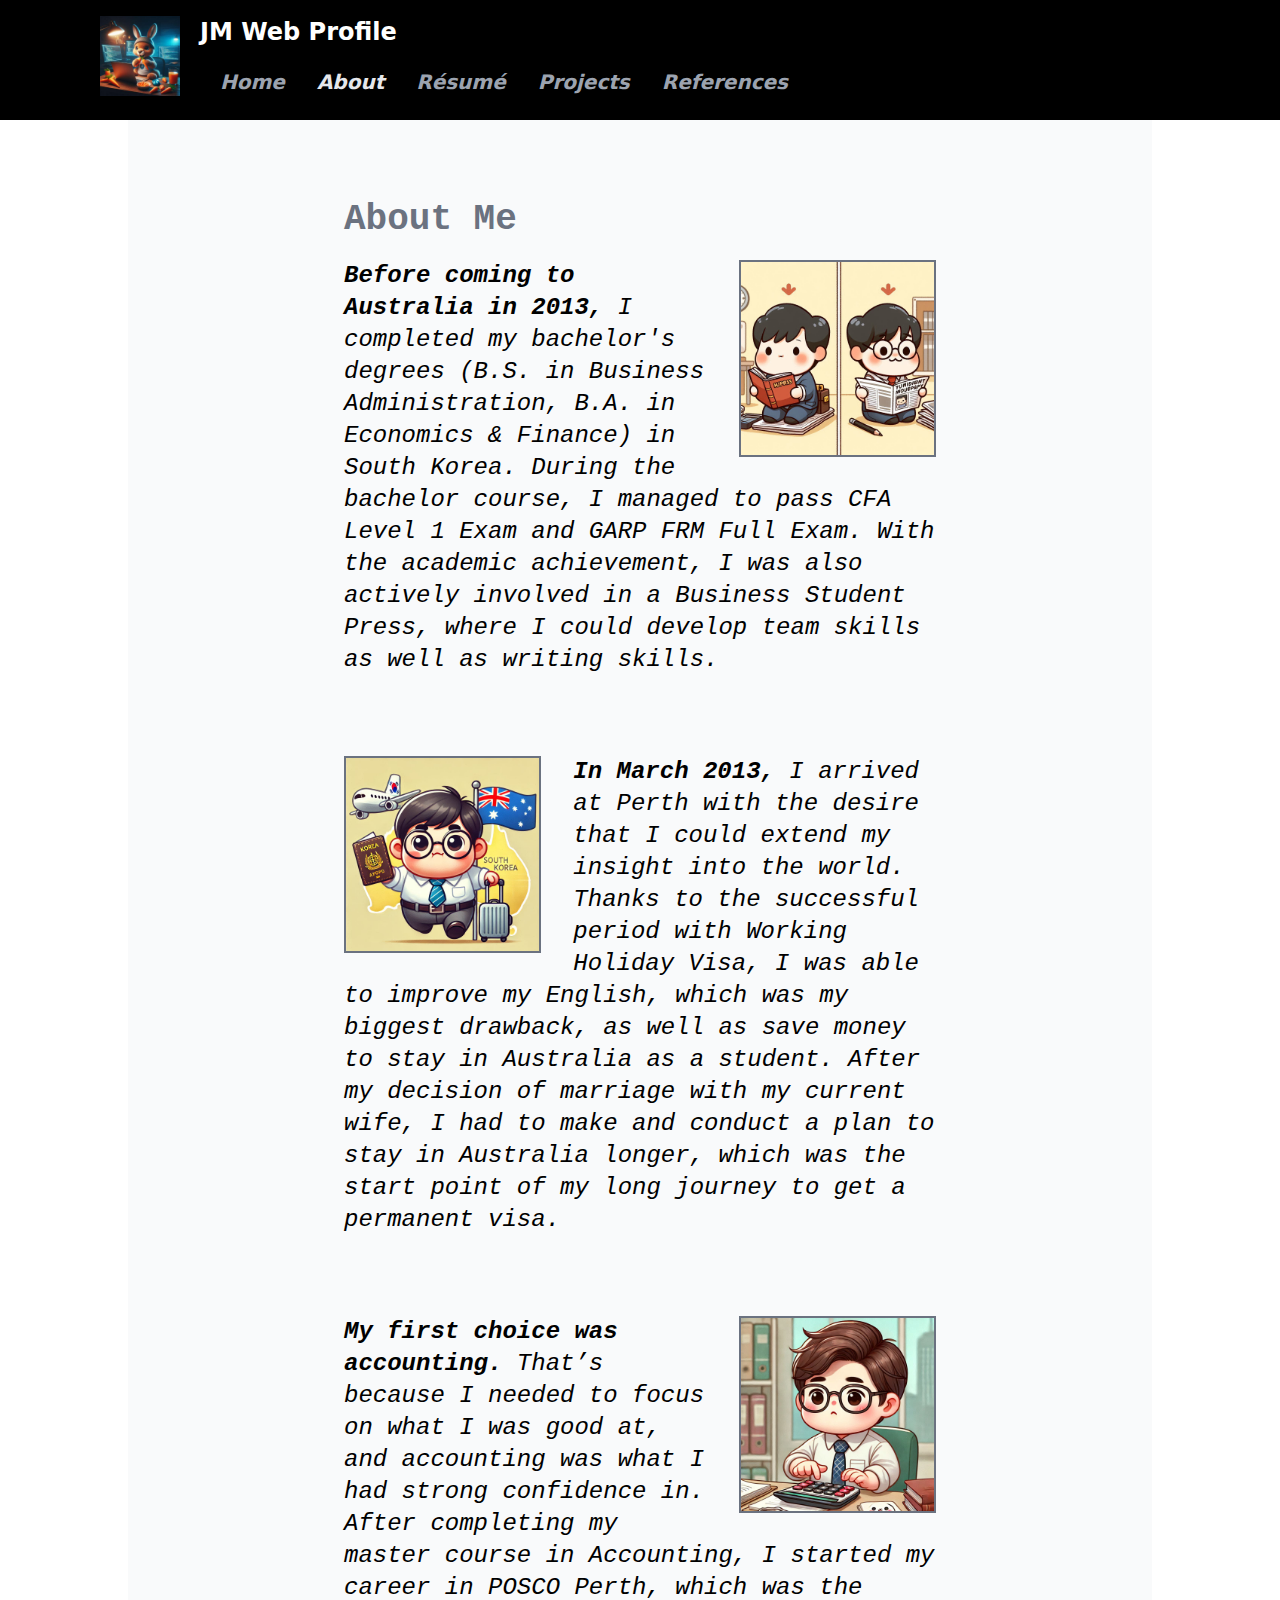
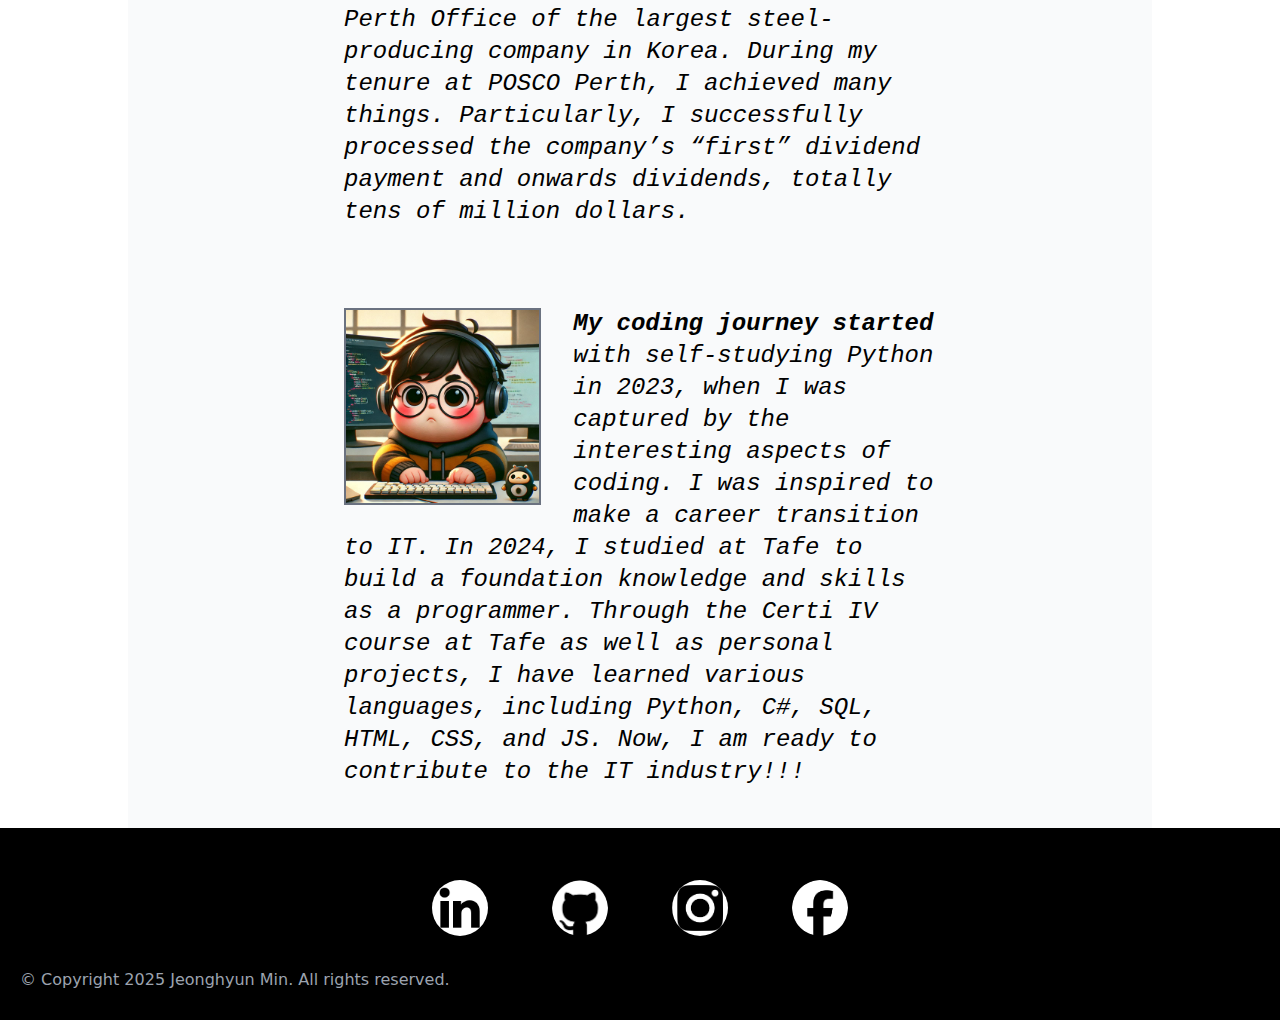
==== about/about.html @ 70fa33bb "feat: update draft version" ====
<!DOCTYPE html>
<html lang="en">
<head>
  <meta charset="UTF-8">
  <meta http-equiv="X-UA-Compatible" content="ie=edge">
  <meta name="viewport" content="width=device-width, initial-scale=1.0">
  <title>JM Profile | about</title>
  <link rel="stylesheet" href="../assets/css/modern-normalize.css">
  <link rel="stylesheet" href="../assets/css/site.css">
  <link rel="stylesheet" href="./assets/css/mobile.css">
</head>
<body>
  <header id="header" class="bg-black text-white stciky top-0 p-4 pb-6 pl-20 flex flex-row z-10">
    <img class="w-20 h-20 ml-5"  src="../assets/images/logo.jpeg" alt="Logo">
    <section id="header-section" class="flex flex-col">
      <h1 class="text-2xl font-bold ml-5">JM Web Profile</h1>
      <nav id="nav" class="pt-5 ml-10 italic font-semibold text-xl">
        <input id="side-menu" class="side-menu" type="checkbox" >
        <label id="hamb" class="hamb" for="side-menu"><span id="hamb-line" class="hamb-line"></span></label>
        <ul id="menu" class="flex flex-row gap-8 w-full menu bg-black">
          <li>
            <a class="text-gray-400 hover:text-white ease-in-out pb-2" href="../index.html">
              Home
            </a>
          </li>
          <li>
            <a class="text-gray-200 hover:text-white ease-in-out pb-2" href="../about/about.html">
              About
            </a>
          </li>
          <li>
            <a class="text-gray-400 hover:text-white ease-in-out pb-2" href="../resume/resume.html">
              Résumé
            </a>
          </li>
          <li>
            <a class="text-gray-400 hover:text-white ease-in-out pb-2" href="../projects/projects.html">
              Projects
            </a>
          </li>
          <li>
            <a class="text-gray-400 hover:text-white ease-in-out pb-2" href="../references/references.html">
              References
            </a>
          </li>
        </ul>
      </nav> 
    </section>
  </header>
  <main id="main" class="flex flex-col w-4/5 mx-auto p-10 bg-gray-50">
    <article class="mt-10 ml-44 mr-44 max-lg:ml-28 max-lg:mr-28 max-lg:mt-8 max-md:ml-16 max-md:mr-16 max-md:mt-5 max-sm:ml-4 max-sm:mr-4 max-sm:mt-2">
      <header>
        <h2 class="text-4xl font-bold font-mono text-gray-500 mb-5 max-lg:text-3xl max-md:text-2xl max-sm:text-xl">About Me</h2>
      </header>
      <section>
        <h3 class="hidden">
          Uni Life
        </h3>
        <img src="assets/images/uni_life.jpeg" alt="uni life" class="border-gray-500 border-2 w-1/3 max-w-52 max-h-52 ml-8 float-right max-lg:ml-6 max-md:ml-4 max-sm:ml-2">
        <p class="text-2xl italic font-mono max-lg:text-xl max-sm:text-base">
          <strong>Before coming to Australia in 2013,</strong> I completed my bachelor's degrees (B.S. in Business Administration, B.A. in Economics & Finance) in South Korea. 
          During the bachelor course, I managed to pass CFA Level 1 Exam and GARP FRM Full Exam. 
          With the academic achievement, I was also actively involved in a Business Student Press, where I could develop team skills as well as writing skills.
        </p>   
      </section>
      <section class="mt-20 max-lg:mt-16 max-md:mt-10 max-sm:mt-6">
        <h3 class="hidden">
          To Australia
        </h3>
        <img src="assets/images/to_Australia.jpeg" alt="to Australia" class="border-gray-500 border-2 w-1/3 max-w-52 max-h-52 mr-8 float-left max-lg:mr-6 max-md:mr-4 max-sm:mr-2">
        <p class="text-2xl italic font-mono max-lg:text-xl max-sm:text-base">
          <strong>In March 2013,</strong> I arrived at Perth with the desire that I could extend my insight into the world. Thanks to the successful period with Working Holiday Visa, I was able to improve my English, which was my biggest drawback, as well as save money to stay in Australia as a student. After my decision of marriage with my current wife, I had to make and conduct a plan to stay in Australia longer, which was the start point of my long journey to get a permanent visa.
        </p>   
      </section>
      <section class="mt-20 max-lg:mt-16 max-md:mt-10 max-sm:mt-6">
        <h3 class="hidden">
          Accountant Life
        </h3>
        <img src="assets/images/accountant.jpeg" alt="Accountant life" class="border-gray-500 border-2 w-1/3 max-w-52 max-h-52 ml-8 float-right max-lg:ml-6 max-md:ml-4 max-sm:ml-2">
        <p class="text-2xl italic font-mono max-lg:text-xl max-sm:text-base">
          <strong>My first choice was accounting.</strong> That’s because I needed to focus on what I was good at, and accounting was what I had strong confidence in. 
          After completing my master course in Accounting, I started my career in POSCO Perth, which was the Perth Office of the largest steel-producing company in Korea. 
          During my tenure at POSCO Perth, I achieved many things. 
          Particularly, I successfully processed the company’s “first” dividend payment and onwards dividends, totally tens of million dollars. 
        </p>
      </section>
      <section class="mt-20 max-lg:mt-16 max-md:mt-10 max-sm:mt-6">
        <h3 class="hidden">
          Coding Life
        </h3>
        <img src="assets/images/programmer.jpeg" alt="coding life" class="border-gray-500 border-2 w-1/3 max-w-52 max-h-52 mr-8 float-left max-lg:mr-6 max-md:mr-4 max-sm:mr-2">
        <p class="text-2xl italic font-mono max-lg:text-xl max-sm:text-base">
          <strong>My coding journey started</strong> with self-studying Python in 2023, when I was captured by the interesting aspects of coding. I was inspired to make a career transition to IT. In 2024, I studied at Tafe to build a foundation knowledge and skills as a programmer. Through the Certi IV course at Tafe as well as personal projects, I have learned various languages, including Python, C#, SQL, HTML, CSS, and JS. Now, I am ready to contribute to the IT industry!!!
        </p>   
      </section>
    </article>
  </main>
  <footer id="footer" class="flex flex-col mt-auto gap-15 p-5 bg-black text-gray-400 h-48">
    <section class="content-center flex flex-row justify-self-center self-center">
      <h2 class="hidden">Site Links</h2>
      <a href="https://www.linkedin.com/in/dave-jeonghyun-min-a550a3222/" target="_blank">
        <img id="Linkedin" alt="Jeonghyun Dave Min LinkedIn Profile" class="grayscale w-14 h-14 m-8 rounded-full hover:grayscale-0 hover:animate-pulse" src="../assets/images/linkedin.png">
      </a>
      <a href="https://github.com/kangaroo-eating-carrots/" target="_blank">
        <img id="GitHub" alt="Jeonghyun Dave Min GitHub Profile" class="grayscale w-14 h-14 m-8 rounded-full hover:grayscale-0 hover:animate-pulse" src="../assets/images/github.png">
      </a>
      <a href="https://www.instagram.com/minjeonghyun/" target="_blank">
        <img id="instagram" alt="Jeonghyun Dave Min instagram" class="grayscale w-14 h-14 m-8 rounded-full hover:grayscale-0 hover:animate-pulse" src="../assets/images/instagram.png">
      </a>
      <a href="https://www.facebook.com/jeonghyun.min.5/" target="_blank">
        <img id="facebook" alt="Jeonghyun Dave Min facebook" class="grayscale w-14 h-14 m-8 rounded-full hover:grayscale-0 hover:animate-pulse" src="../assets/images/facebook.png">
      </a>
    </section>
    <section class="content-end">
      <h2 class="hidden">Copyright Statement</h2>
      <p>© Copyright 2025 Jeonghyun Min. All rights reserved.</p>
    </section>
  </footer>
</body>
</html>
---- assets/css/site.css ----
*, ::before, ::after {
  --tw-border-spacing-x: 0;
  --tw-border-spacing-y: 0;
  --tw-translate-x: 0;
  --tw-translate-y: 0;
  --tw-rotate: 0;
  --tw-skew-x: 0;
  --tw-skew-y: 0;
  --tw-scale-x: 1;
  --tw-scale-y: 1;
  --tw-pan-x:  ;
  --tw-pan-y:  ;
  --tw-pinch-zoom:  ;
  --tw-scroll-snap-strictness: proximity;
  --tw-gradient-from-position:  ;
  --tw-gradient-via-position:  ;
  --tw-gradient-to-position:  ;
  --tw-ordinal:  ;
  --tw-slashed-zero:  ;
  --tw-numeric-figure:  ;
  --tw-numeric-spacing:  ;
  --tw-numeric-fraction:  ;
  --tw-ring-inset:  ;
  --tw-ring-offset-width: 0px;
  --tw-ring-offset-color: #fff;
  --tw-ring-color: rgb(59 130 246 / 0.5);
  --tw-ring-offset-shadow: 0 0 #0000;
  --tw-ring-shadow: 0 0 #0000;
  --tw-shadow: 0 0 #0000;
  --tw-shadow-colored: 0 0 #0000;
  --tw-blur:  ;
  --tw-brightness:  ;
  --tw-contrast:  ;
  --tw-grayscale:  ;
  --tw-hue-rotate:  ;
  --tw-invert:  ;
  --tw-saturate:  ;
  --tw-sepia:  ;
  --tw-drop-shadow:  ;
  --tw-backdrop-blur:  ;
  --tw-backdrop-brightness:  ;
  --tw-backdrop-contrast:  ;
  --tw-backdrop-grayscale:  ;
  --tw-backdrop-hue-rotate:  ;
  --tw-backdrop-invert:  ;
  --tw-backdrop-opacity:  ;
  --tw-backdrop-saturate:  ;
  --tw-backdrop-sepia:  ;
  --tw-contain-size:  ;
  --tw-contain-layout:  ;
  --tw-contain-paint:  ;
  --tw-contain-style:  ;
}

::backdrop {
  --tw-border-spacing-x: 0;
  --tw-border-spacing-y: 0;
  --tw-translate-x: 0;
  --tw-translate-y: 0;
  --tw-rotate: 0;
  --tw-skew-x: 0;
  --tw-skew-y: 0;
  --tw-scale-x: 1;
  --tw-scale-y: 1;
  --tw-pan-x:  ;
  --tw-pan-y:  ;
  --tw-pinch-zoom:  ;
  --tw-scroll-snap-strictness: proximity;
  --tw-gradient-from-position:  ;
  --tw-gradient-via-position:  ;
  --tw-gradient-to-position:  ;
  --tw-ordinal:  ;
  --tw-slashed-zero:  ;
  --tw-numeric-figure:  ;
  --tw-numeric-spacing:  ;
  --tw-numeric-fraction:  ;
  --tw-ring-inset:  ;
  --tw-ring-offset-width: 0px;
  --tw-ring-offset-color: #fff;
  --tw-ring-color: rgb(59 130 246 / 0.5);
  --tw-ring-offset-shadow: 0 0 #0000;
  --tw-ring-shadow: 0 0 #0000;
  --tw-shadow: 0 0 #0000;
  --tw-shadow-colored: 0 0 #0000;
  --tw-blur:  ;
  --tw-brightness:  ;
  --tw-contrast:  ;
  --tw-grayscale:  ;
  --tw-hue-rotate:  ;
  --tw-invert:  ;
  --tw-saturate:  ;
  --tw-sepia:  ;
  --tw-drop-shadow:  ;
  --tw-backdrop-blur:  ;
  --tw-backdrop-brightness:  ;
  --tw-backdrop-contrast:  ;
  --tw-backdrop-grayscale:  ;
  --tw-backdrop-hue-rotate:  ;
  --tw-backdrop-invert:  ;
  --tw-backdrop-opacity:  ;
  --tw-backdrop-saturate:  ;
  --tw-backdrop-sepia:  ;
  --tw-contain-size:  ;
  --tw-contain-layout:  ;
  --tw-contain-paint:  ;
  --tw-contain-style:  ;
}

/*
! tailwindcss v3.4.15 | MIT License | https://tailwindcss.com
*/

/*
1. Prevent padding and border from affecting element width. (https://github.com/mozdevs/cssremedy/issues/4)
2. Allow adding a border to an element by just adding a border-width. (https://github.com/tailwindcss/tailwindcss/pull/116)
*/

*,
::before,
::after {
  box-sizing: border-box;
  /* 1 */
  border-width: 0;
  /* 2 */
  border-style: solid;
  /* 2 */
  border-color: #e5e7eb;
  /* 2 */
}

::before,
::after {
  --tw-content: '';
}

/*
1. Use a consistent sensible line-height in all browsers.
2. Prevent adjustments of font size after orientation changes in iOS.
3. Use a more readable tab size.
4. Use the user's configured `sans` font-family by default.
5. Use the user's configured `sans` font-feature-settings by default.
6. Use the user's configured `sans` font-variation-settings by default.
7. Disable tap highlights on iOS
*/

html,
:host {
  line-height: 1.5;
  /* 1 */
  -webkit-text-size-adjust: 100%;
  /* 2 */
  -moz-tab-size: 4;
  /* 3 */
  -o-tab-size: 4;
     tab-size: 4;
  /* 3 */
  font-family: ui-sans-serif, system-ui, sans-serif, "Apple Color Emoji", "Segoe UI Emoji", "Segoe UI Symbol", "Noto Color Emoji";
  /* 4 */
  font-feature-settings: normal;
  /* 5 */
  font-variation-settings: normal;
  /* 6 */
  -webkit-tap-highlight-color: transparent;
  /* 7 */
}

/*
1. Remove the margin in all browsers.
2. Inherit line-height from `html` so users can set them as a class directly on the `html` element.
*/

body {
  margin: 0;
  /* 1 */
  line-height: inherit;
  /* 2 */
}

/*
1. Add the correct height in Firefox.
2. Correct the inheritance of border color in Firefox. (https://bugzilla.mozilla.org/show_bug.cgi?id=190655)
3. Ensure horizontal rules are visible by default.
*/

hr {
  height: 0;
  /* 1 */
  color: inherit;
  /* 2 */
  border-top-width: 1px;
  /* 3 */
}

/*
Add the correct text decoration in Chrome, Edge, and Safari.
*/

abbr:where([title]) {
  -webkit-text-decoration: underline dotted;
          text-decoration: underline dotted;
}

/*
Remove the default font size and weight for headings.
*/

h1,
h2,
h3,
h4,
h5,
h6 {
  font-size: inherit;
  font-weight: inherit;
}

/*
Reset links to optimize for opt-in styling instead of opt-out.
*/

a {
  color: inherit;
  text-decoration: inherit;
}

/*
Add the correct font weight in Edge and Safari.
*/

b,
strong {
  font-weight: bolder;
}

/*
1. Use the user's configured `mono` font-family by default.
2. Use the user's configured `mono` font-feature-settings by default.
3. Use the user's configured `mono` font-variation-settings by default.
4. Correct the odd `em` font sizing in all browsers.
*/

code,
kbd,
samp,
pre {
  font-family: ui-monospace, SFMono-Regular, Menlo, Monaco, Consolas, "Liberation Mono", "Courier New", monospace;
  /* 1 */
  font-feature-settings: normal;
  /* 2 */
  font-variation-settings: normal;
  /* 3 */
  font-size: 1em;
  /* 4 */
}

/*
Add the correct font size in all browsers.
*/

small {
  font-size: 80%;
}

/*
Prevent `sub` and `sup` elements from affecting the line height in all browsers.
*/

sub,
sup {
  font-size: 75%;
  line-height: 0;
  position: relative;
  vertical-align: baseline;
}

sub {
  bottom: -0.25em;
}

sup {
  top: -0.5em;
}

/*
1. Remove text indentation from table contents in Chrome and Safari. (https://bugs.chromium.org/p/chromium/issues/detail?id=999088, https://bugs.webkit.org/show_bug.cgi?id=201297)
2. Correct table border color inheritance in all Chrome and Safari. (https://bugs.chromium.org/p/chromium/issues/detail?id=935729, https://bugs.webkit.org/show_bug.cgi?id=195016)
3. Remove gaps between table borders by default.
*/

table {
  text-indent: 0;
  /* 1 */
  border-color: inherit;
  /* 2 */
  border-collapse: collapse;
  /* 3 */
}

/*
1. Change the font styles in all browsers.
2. Remove the margin in Firefox and Safari.
3. Remove default padding in all browsers.
*/

button,
input,
optgroup,
select,
textarea {
  font-family: inherit;
  /* 1 */
  font-feature-settings: inherit;
  /* 1 */
  font-variation-settings: inherit;
  /* 1 */
  font-size: 100%;
  /* 1 */
  font-weight: inherit;
  /* 1 */
  line-height: inherit;
  /* 1 */
  letter-spacing: inherit;
  /* 1 */
  color: inherit;
  /* 1 */
  margin: 0;
  /* 2 */
  padding: 0;
  /* 3 */
}

/*
Remove the inheritance of text transform in Edge and Firefox.
*/

button,
select {
  text-transform: none;
}

/*
1. Correct the inability to style clickable types in iOS and Safari.
2. Remove default button styles.
*/

button,
input:where([type='button']),
input:where([type='reset']),
input:where([type='submit']) {
  -webkit-appearance: button;
  /* 1 */
  background-color: transparent;
  /* 2 */
  background-image: none;
  /* 2 */
}

/*
Use the modern Firefox focus style for all focusable elements.
*/

:-moz-focusring {
  outline: auto;
}

/*
Remove the additional `:invalid` styles in Firefox. (https://github.com/mozilla/gecko-dev/blob/2f9eacd9d3d995c937b4251a5557d95d494c9be1/layout/style/res/forms.css#L728-L737)
*/

:-moz-ui-invalid {
  box-shadow: none;
}

/*
Add the correct vertical alignment in Chrome and Firefox.
*/

progress {
  vertical-align: baseline;
}

/*
Correct the cursor style of increment and decrement buttons in Safari.
*/

::-webkit-inner-spin-button,
::-webkit-outer-spin-button {
  height: auto;
}

/*
1. Correct the odd appearance in Chrome and Safari.
2. Correct the outline style in Safari.
*/

[type='search'] {
  -webkit-appearance: textfield;
  /* 1 */
  outline-offset: -2px;
  /* 2 */
}

/*
Remove the inner padding in Chrome and Safari on macOS.
*/

::-webkit-search-decoration {
  -webkit-appearance: none;
}

/*
1. Correct the inability to style clickable types in iOS and Safari.
2. Change font properties to `inherit` in Safari.
*/

::-webkit-file-upload-button {
  -webkit-appearance: button;
  /* 1 */
  font: inherit;
  /* 2 */
}

/*
Add the correct display in Chrome and Safari.
*/

summary {
  display: list-item;
}

/*
Removes the default spacing and border for appropriate elements.
*/

blockquote,
dl,
dd,
h1,
h2,
h3,
h4,
h5,
h6,
hr,
figure,
p,
pre {
  margin: 0;
}

fieldset {
  margin: 0;
  padding: 0;
}

legend {
  padding: 0;
}

ol,
ul,
menu {
  list-style: none;
  margin: 0;
  padding: 0;
}

/*
Reset default styling for dialogs.
*/

dialog {
  padding: 0;
}

/*
Prevent resizing textareas horizontally by default.
*/

textarea {
  resize: vertical;
}

/*
1. Reset the default placeholder opacity in Firefox. (https://github.com/tailwindlabs/tailwindcss/issues/3300)
2. Set the default placeholder color to the user's configured gray 400 color.
*/

input::-moz-placeholder, textarea::-moz-placeholder {
  opacity: 1;
  /* 1 */
  color: #9ca3af;
  /* 2 */
}

input::placeholder,
textarea::placeholder {
  opacity: 1;
  /* 1 */
  color: #9ca3af;
  /* 2 */
}

/*
Set the default cursor for buttons.
*/

button,
[role="button"] {
  cursor: pointer;
}

/*
Make sure disabled buttons don't get the pointer cursor.
*/

:disabled {
  cursor: default;
}

/*
1. Make replaced elements `display: block` by default. (https://github.com/mozdevs/cssremedy/issues/14)
2. Add `vertical-align: middle` to align replaced elements more sensibly by default. (https://github.com/jensimmons/cssremedy/issues/14#issuecomment-634934210)
   This can trigger a poorly considered lint error in some tools but is included by design.
*/

img,
svg,
video,
canvas,
audio,
iframe,
embed,
object {
  display: block;
  /* 1 */
  vertical-align: middle;
  /* 2 */
}

/*
Constrain images and videos to the parent width and preserve their intrinsic aspect ratio. (https://github.com/mozdevs/cssremedy/issues/14)
*/

img,
video {
  max-width: 100%;
  height: auto;
}

/* Make elements with the HTML hidden attribute stay hidden by default */

[hidden]:where(:not([hidden="until-found"])) {
  display: none;
}

.top-0 {
  top: 0px;
}

.z-10 {
  z-index: 10;
}

.float-end {
  float: inline-end;
}

.float-right {
  float: right;
}

.float-left {
  float: left;
}

.-m-4 {
  margin: -1rem;
}

.m-5 {
  margin: 1.25rem;
}

.m-8 {
  margin: 2rem;
}

.mx-auto {
  margin-left: auto;
  margin-right: auto;
}

.mb-0 {
  margin-bottom: 0px;
}

.mb-1 {
  margin-bottom: 0.25rem;
}

.mb-10 {
  margin-bottom: 2.5rem;
}

.mb-3 {
  margin-bottom: 0.75rem;
}

.mb-5 {
  margin-bottom: 1.25rem;
}

.ml-10 {
  margin-left: 2.5rem;
}

.ml-4 {
  margin-left: 1rem;
}

.ml-5 {
  margin-left: 1.25rem;
}

.mr-40 {
  margin-right: 10rem;
}

.mt-1 {
  margin-top: 0.25rem;
}

.mt-10 {
  margin-top: 2.5rem;
}

.mt-12 {
  margin-top: 3rem;
}

.mt-14 {
  margin-top: 3.5rem;
}

.mt-2 {
  margin-top: 0.5rem;
}

.mt-3 {
  margin-top: 0.75rem;
}

.mt-5 {
  margin-top: 1.25rem;
}

.mt-6 {
  margin-top: 1.5rem;
}

.mt-7 {
  margin-top: 1.75rem;
}

.mt-auto {
  margin-top: auto;
}

.ml-20 {
  margin-left: 5rem;
}

.mr-20 {
  margin-right: 5rem;
}

.ml-36 {
  margin-left: 9rem;
}

.mr-36 {
  margin-right: 9rem;
}

.ml-44 {
  margin-left: 11rem;
}

.mr-44 {
  margin-right: 11rem;
}

.ml-8 {
  margin-left: 2rem;
}

.mr-8 {
  margin-right: 2rem;
}

.mt-16 {
  margin-top: 4rem;
}

.mt-24 {
  margin-top: 6rem;
}

.mt-20 {
  margin-top: 5rem;
}

.flex {
  display: flex;
}

.grid {
  display: grid;
}

.contents {
  display: contents;
}

.hidden {
  display: none;
}

.h-1\/2 {
  height: 50%;
}

.h-14 {
  height: 3.5rem;
}

.h-20 {
  height: 5rem;
}

.h-48 {
  height: 12rem;
}

.h-52 {
  height: 13rem;
}

.h-60 {
  height: 15rem;
}

.max-h-52 {
  max-height: 13rem;
}

.w-1\/2 {
  width: 50%;
}

.w-14 {
  width: 3.5rem;
}

.w-20 {
  width: 5rem;
}

.w-3\/4 {
  width: 75%;
}

.w-4\/5 {
  width: 80%;
}

.w-80 {
  width: 20rem;
}

.w-full {
  width: 100%;
}

.w-52 {
  width: 13rem;
}

.w-60 {
  width: 15rem;
}

.w-1\/3 {
  width: 33.333333%;
}

.max-w-2xl {
  max-width: 42rem;
}

.max-w-4xl {
  max-width: 56rem;
}

.max-w-6xl {
  max-width: 72rem;
}

.max-w-96 {
  max-width: 24rem;
}

.max-w-screen-md {
  max-width: 768px;
}

.max-w-xl {
  max-width: 36rem;
}

.max-w-52 {
  max-width: 13rem;
}

.flex-auto {
  flex: 1 1 auto;
}

.list-inside {
  list-style-position: inside;
}

.list-disc {
  list-style-type: disc;
}

.grid-cols-2 {
  grid-template-columns: repeat(2, minmax(0, 1fr));
}

.flex-row {
  flex-direction: row;
}

.flex-row-reverse {
  flex-direction: row-reverse;
}

.flex-col {
  flex-direction: column;
}

.flex-col-reverse {
  flex-direction: column-reverse;
}

.place-content-center {
  place-content: center;
}

.place-items-center {
  place-items: center;
}

.content-center {
  align-content: center;
}

.content-end {
  align-content: flex-end;
}

.gap-4 {
  gap: 1rem;
}

.gap-5 {
  gap: 1.25rem;
}

.gap-8 {
  gap: 2rem;
}

.gap-x-16 {
  -moz-column-gap: 4rem;
       column-gap: 4rem;
}

.gap-y-10 {
  row-gap: 2.5rem;
}

.place-self-center {
  place-self: center;
}

.self-center {
  align-self: center;
}

.justify-self-center {
  justify-self: center;
}

.rounded-full {
  border-radius: 9999px;
}

.border {
  border-width: 1px;
}

.border-2 {
  border-width: 2px;
}

.border-l-2 {
  border-left-width: 2px;
}

.border-t-4 {
  border-top-width: 4px;
}

.border-gray-400 {
  --tw-border-opacity: 1;
  border-color: rgb(156 163 175 / var(--tw-border-opacity, 1));
}

.border-gray-500 {
  --tw-border-opacity: 1;
  border-color: rgb(107 114 128 / var(--tw-border-opacity, 1));
}

.bg-amber-50 {
  --tw-bg-opacity: 1;
  background-color: rgb(255 251 235 / var(--tw-bg-opacity, 1));
}

.bg-black {
  --tw-bg-opacity: 1;
  background-color: rgb(0 0 0 / var(--tw-bg-opacity, 1));
}

.bg-gray-50 {
  --tw-bg-opacity: 1;
  background-color: rgb(249 250 251 / var(--tw-bg-opacity, 1));
}

.bg-gray-800 {
  --tw-bg-opacity: 1;
  background-color: rgb(31 41 55 / var(--tw-bg-opacity, 1));
}

.p-10 {
  padding: 2.5rem;
}

.p-2 {
  padding: 0.5rem;
}

.p-4 {
  padding: 1rem;
}

.p-5 {
  padding: 1.25rem;
}

.pb-1 {
  padding-bottom: 0.25rem;
}

.pb-2 {
  padding-bottom: 0.5rem;
}

.pb-5 {
  padding-bottom: 1.25rem;
}

.pb-6 {
  padding-bottom: 1.5rem;
}

.pl-10 {
  padding-left: 2.5rem;
}

.pl-2 {
  padding-left: 0.5rem;
}

.pl-20 {
  padding-left: 5rem;
}

.pl-5 {
  padding-left: 1.25rem;
}

.pl-6 {
  padding-left: 1.5rem;
}

.pr-10 {
  padding-right: 2.5rem;
}

.pt-2 {
  padding-top: 0.5rem;
}

.pt-5 {
  padding-top: 1.25rem;
}

.pt-6 {
  padding-top: 1.5rem;
}

.font-mono {
  font-family: ui-monospace, SFMono-Regular, Menlo, Monaco, Consolas, "Liberation Mono", "Courier New", monospace;
}

.font-serif {
  font-family: ui-serif, Georgia, Cambria, "Times New Roman", Times, serif;
}

.text-2xl {
  font-size: 1.5rem;
  line-height: 2rem;
}

.text-3xl {
  font-size: 1.875rem;
  line-height: 2.25rem;
}

.text-lg {
  font-size: 1.125rem;
  line-height: 1.75rem;
}

.text-sm {
  font-size: 0.875rem;
  line-height: 1.25rem;
}

.text-xl {
  font-size: 1.25rem;
  line-height: 1.75rem;
}

.text-4xl {
  font-size: 2.25rem;
  line-height: 2.5rem;
}

.font-bold {
  font-weight: 700;
}

.font-extrabold {
  font-weight: 800;
}

.font-light {
  font-weight: 300;
}

.font-normal {
  font-weight: 400;
}

.font-semibold {
  font-weight: 600;
}

.italic {
  font-style: italic;
}

.text-gray-200 {
  --tw-text-opacity: 1;
  color: rgb(229 231 235 / var(--tw-text-opacity, 1));
}

.text-gray-400 {
  --tw-text-opacity: 1;
  color: rgb(156 163 175 / var(--tw-text-opacity, 1));
}

.text-gray-500 {
  --tw-text-opacity: 1;
  color: rgb(107 114 128 / var(--tw-text-opacity, 1));
}

.text-gray-700 {
  --tw-text-opacity: 1;
  color: rgb(55 65 81 / var(--tw-text-opacity, 1));
}

.text-sky-700 {
  --tw-text-opacity: 1;
  color: rgb(3 105 161 / var(--tw-text-opacity, 1));
}

.text-white {
  --tw-text-opacity: 1;
  color: rgb(255 255 255 / var(--tw-text-opacity, 1));
}

.underline {
  text-decoration-line: underline;
}

.underline-offset-2 {
  text-underline-offset: 2px;
}

.shadow {
  --tw-shadow: 0 1px 3px 0 rgb(0 0 0 / 0.1), 0 1px 2px -1px rgb(0 0 0 / 0.1);
  --tw-shadow-colored: 0 1px 3px 0 var(--tw-shadow-color), 0 1px 2px -1px var(--tw-shadow-color);
  box-shadow: var(--tw-ring-offset-shadow, 0 0 #0000), var(--tw-ring-shadow, 0 0 #0000), var(--tw-shadow);
}

.shadow-xl {
  --tw-shadow: 0 20px 25px -5px rgb(0 0 0 / 0.1), 0 8px 10px -6px rgb(0 0 0 / 0.1);
  --tw-shadow-colored: 0 20px 25px -5px var(--tw-shadow-color), 0 8px 10px -6px var(--tw-shadow-color);
  box-shadow: var(--tw-ring-offset-shadow, 0 0 #0000), var(--tw-ring-shadow, 0 0 #0000), var(--tw-shadow);
}

.grayscale {
  --tw-grayscale: grayscale(100%);
  filter: var(--tw-blur) var(--tw-brightness) var(--tw-contrast) var(--tw-grayscale) var(--tw-hue-rotate) var(--tw-invert) var(--tw-saturate) var(--tw-sepia) var(--tw-drop-shadow);
}

.transition {
  transition-property: color, background-color, border-color, text-decoration-color, fill, stroke, opacity, box-shadow, transform, filter, -webkit-backdrop-filter;
  transition-property: color, background-color, border-color, text-decoration-color, fill, stroke, opacity, box-shadow, transform, filter, backdrop-filter;
  transition-property: color, background-color, border-color, text-decoration-color, fill, stroke, opacity, box-shadow, transform, filter, backdrop-filter, -webkit-backdrop-filter;
  transition-timing-function: cubic-bezier(0.4, 0, 0.2, 1);
  transition-duration: 150ms;
}

.ease-in-out {
  transition-timing-function: cubic-bezier(0.4, 0, 0.2, 1);
}

@keyframes pulse {
  50% {
    opacity: .5;
  }
}

.hover\:animate-pulse:hover {
  animation: pulse 2s cubic-bezier(0.4, 0, 0.6, 1) infinite;
}

.hover\:bg-sky-500:hover {
  --tw-bg-opacity: 1;
  background-color: rgb(14 165 233 / var(--tw-bg-opacity, 1));
}

.hover\:bg-sky-700:hover {
  --tw-bg-opacity: 1;
  background-color: rgb(3 105 161 / var(--tw-bg-opacity, 1));
}

.hover\:text-sky-100:hover {
  --tw-text-opacity: 1;
  color: rgb(224 242 254 / var(--tw-text-opacity, 1));
}

.hover\:text-white:hover {
  --tw-text-opacity: 1;
  color: rgb(255 255 255 / var(--tw-text-opacity, 1));
}

.hover\:shadow-2xl:hover {
  --tw-shadow: 0 25px 50px -12px rgb(0 0 0 / 0.25);
  --tw-shadow-colored: 0 25px 50px -12px var(--tw-shadow-color);
  box-shadow: var(--tw-ring-offset-shadow, 0 0 #0000), var(--tw-ring-shadow, 0 0 #0000), var(--tw-shadow);
}

.hover\:grayscale-0:hover {
  --tw-grayscale: grayscale(0);
  filter: var(--tw-blur) var(--tw-brightness) var(--tw-contrast) var(--tw-grayscale) var(--tw-hue-rotate) var(--tw-invert) var(--tw-saturate) var(--tw-sepia) var(--tw-drop-shadow);
}

@media not all and (min-width: 1536px) {
  .max-2xl\:text-xl {
    font-size: 1.25rem;
    line-height: 1.75rem;
  }
}

@media not all and (min-width: 1024px) {
  .max-lg\:ml-4 {
    margin-left: 1rem;
  }

  .max-lg\:ml-28 {
    margin-left: 7rem;
  }

  .max-lg\:mr-28 {
    margin-right: 7rem;
  }

  .max-lg\:mt-8 {
    margin-top: 2rem;
  }

  .max-lg\:mr-4 {
    margin-right: 1rem;
  }

  .max-lg\:mt-16 {
    margin-top: 4rem;
  }

  .max-lg\:ml-6 {
    margin-left: 1.5rem;
  }

  .max-lg\:mr-6 {
    margin-right: 1.5rem;
  }

  .max-lg\:text-lg {
    font-size: 1.125rem;
    line-height: 1.75rem;
  }

  .max-lg\:text-2xl {
    font-size: 1.5rem;
    line-height: 2rem;
  }

  .max-lg\:text-xl {
    font-size: 1.25rem;
    line-height: 1.75rem;
  }

  .max-lg\:text-3xl {
    font-size: 1.875rem;
    line-height: 2.25rem;
  }
}

@media not all and (min-width: 768px) {
  .max-md\:ml-2 {
    margin-left: 0.5rem;
  }

  .max-md\:ml-16 {
    margin-left: 4rem;
  }

  .max-md\:mr-16 {
    margin-right: 4rem;
  }

  .max-md\:mt-5 {
    margin-top: 1.25rem;
  }

  .max-md\:mr-2 {
    margin-right: 0.5rem;
  }

  .max-md\:mt-10 {
    margin-top: 2.5rem;
  }

  .max-md\:ml-4 {
    margin-left: 1rem;
  }

  .max-md\:mr-4 {
    margin-right: 1rem;
  }

  .max-md\:text-lg {
    font-size: 1.125rem;
    line-height: 1.75rem;
  }

  .max-md\:text-xl {
    font-size: 1.25rem;
    line-height: 1.75rem;
  }

  .max-md\:text-2xl {
    font-size: 1.5rem;
    line-height: 2rem;
  }
}

@media not all and (min-width: 640px) {
  .max-sm\:ml-1 {
    margin-left: 0.25rem;
  }

  .max-sm\:ml-4 {
    margin-left: 1rem;
  }

  .max-sm\:mr-4 {
    margin-right: 1rem;
  }

  .max-sm\:mt-2 {
    margin-top: 0.5rem;
  }

  .max-sm\:mr-1 {
    margin-right: 0.25rem;
  }

  .max-sm\:mt-5 {
    margin-top: 1.25rem;
  }

  .max-sm\:ml-2 {
    margin-left: 0.5rem;
  }

  .max-sm\:mr-2 {
    margin-right: 0.5rem;
  }

  .max-sm\:mt-6 {
    margin-top: 1.5rem;
  }

  .max-sm\:text-lg {
    font-size: 1.125rem;
    line-height: 1.75rem;
  }

  .max-sm\:text-base {
    font-size: 1rem;
    line-height: 1.5rem;
  }

  .max-sm\:text-xl {
    font-size: 1.25rem;
    line-height: 1.75rem;
  }
}
---- about/assets/css/mobile.css ----
nav > input{
  display: none;
}

nav > label{
  display: none;
}



@media (max-width: 768px) {

  /* Header & Nav */
  #header img{
    display: none;
  }

  #header{
    align-items: center;
    justify-content: center;
    padding-left: 1rem;
  }

  #header-section{
    display: flex;
    flex-direction: row;
    width: 100%;
    justify-content: right;
  }

  #header-section > h1{
    justify-self: center;
    width: 20rem;
  }

  #nav{
    padding-top: 0rem;
    justify-self: right;
    margin-left: 1rem;
  }

      /* 
    Addition for Hamburger Menu
    Reference: 
    https://blog.logrocket.com/create-responsive-mobile-menu-css-without-javascript/
    */
  
  .nav{
    grid-template-columns: auto;
    grid-template-rows: auto;
    background-color: #000000;
    padding-top: 1%;
    padding-bottom: 1%;
    margin-top: 3px;
    border: none;
  }

  .menu{
		display: flex;
		flex-direction: column;
		width: 200px;
		height: 310px;
		right: -100%;
		margin-top: 56px; 
		position: fixed;
		transition: right 0.5s ease;
    font-weight: bold;
	}

  .menu a[href]{
		display: block;
		padding-top: 3px;
		padding-bottom: 3px;
		padding-right: 20px;
		padding-left: 0px;
		font-size: 15px;
		text-align: right;
	}

	.hamb{
    display: block;
		cursor: pointer;
		float: right;
		padding-top: 1rem;
    padding-left: 1rem;
    border: none;
    justify-self: end;
	}

	.hamb-line {
		background: #ffffff;
		display: block;
		height: 4px;
		position: relative;
		width: 30px;
	}

	.hamb-line::before,
	.hamb-line::after{
		background: #ffffff;
		content: '';
		display: block;
		height: 100%;
		position: absolute;
		transition: all .2s ease-out;
		width: 100%;
	}
	.hamb-line::before{
		top: 7px;
	}
	.hamb-line::after{
		top: -7px;
	}

  .side-menu {
		display: none;
	} 

	.side-menu:checked ~ .menu{
		right: 0;
	}

	.side-menu:checked ~ .hamb .hamb-line {
		background: transparent;
	}
	.side-menu:checked ~ .hamb .hamb-line::before {
		transform: rotate(-45deg);
		top:0;
	}
	.side-menu:checked ~ .hamb .hamb-line::after {
		transform: rotate(45deg);
		top:0;
	}

	body:has(.side-menu:checked) {
	overflow: hidden;
	}

  /* End of Nav */

  /* Footer */
  #Tafe {
    width: 2.5rem;
    height: 2.5rem;
    margin: 0.5rem;
  }

  #ScreenCraft {
    width: 2.5rem;
    height: 2.5rem;
    margin: 0.5rem;
  }

  #Tailwind {
    width: 2.5rem;
    height: 2.5rem;
    margin: 0.5rem;
  }

  #Nu {
    width: 2.5rem;
    height: 2.5rem;
    margin: 0.5rem;
  }

  footer p {
    font-size: x-small;
  }

  #footer {
    height: 8rem;
  }

  /* End of footer*/

  /* main */

  #main {
    width: 100%;
  }

  #web-list {
    grid-template-columns: repeat(1, minmax(0, 1fr));
  }

  #image-list {
    grid-template-columns: repeat(1, minmax(0, 1fr));
  }
}
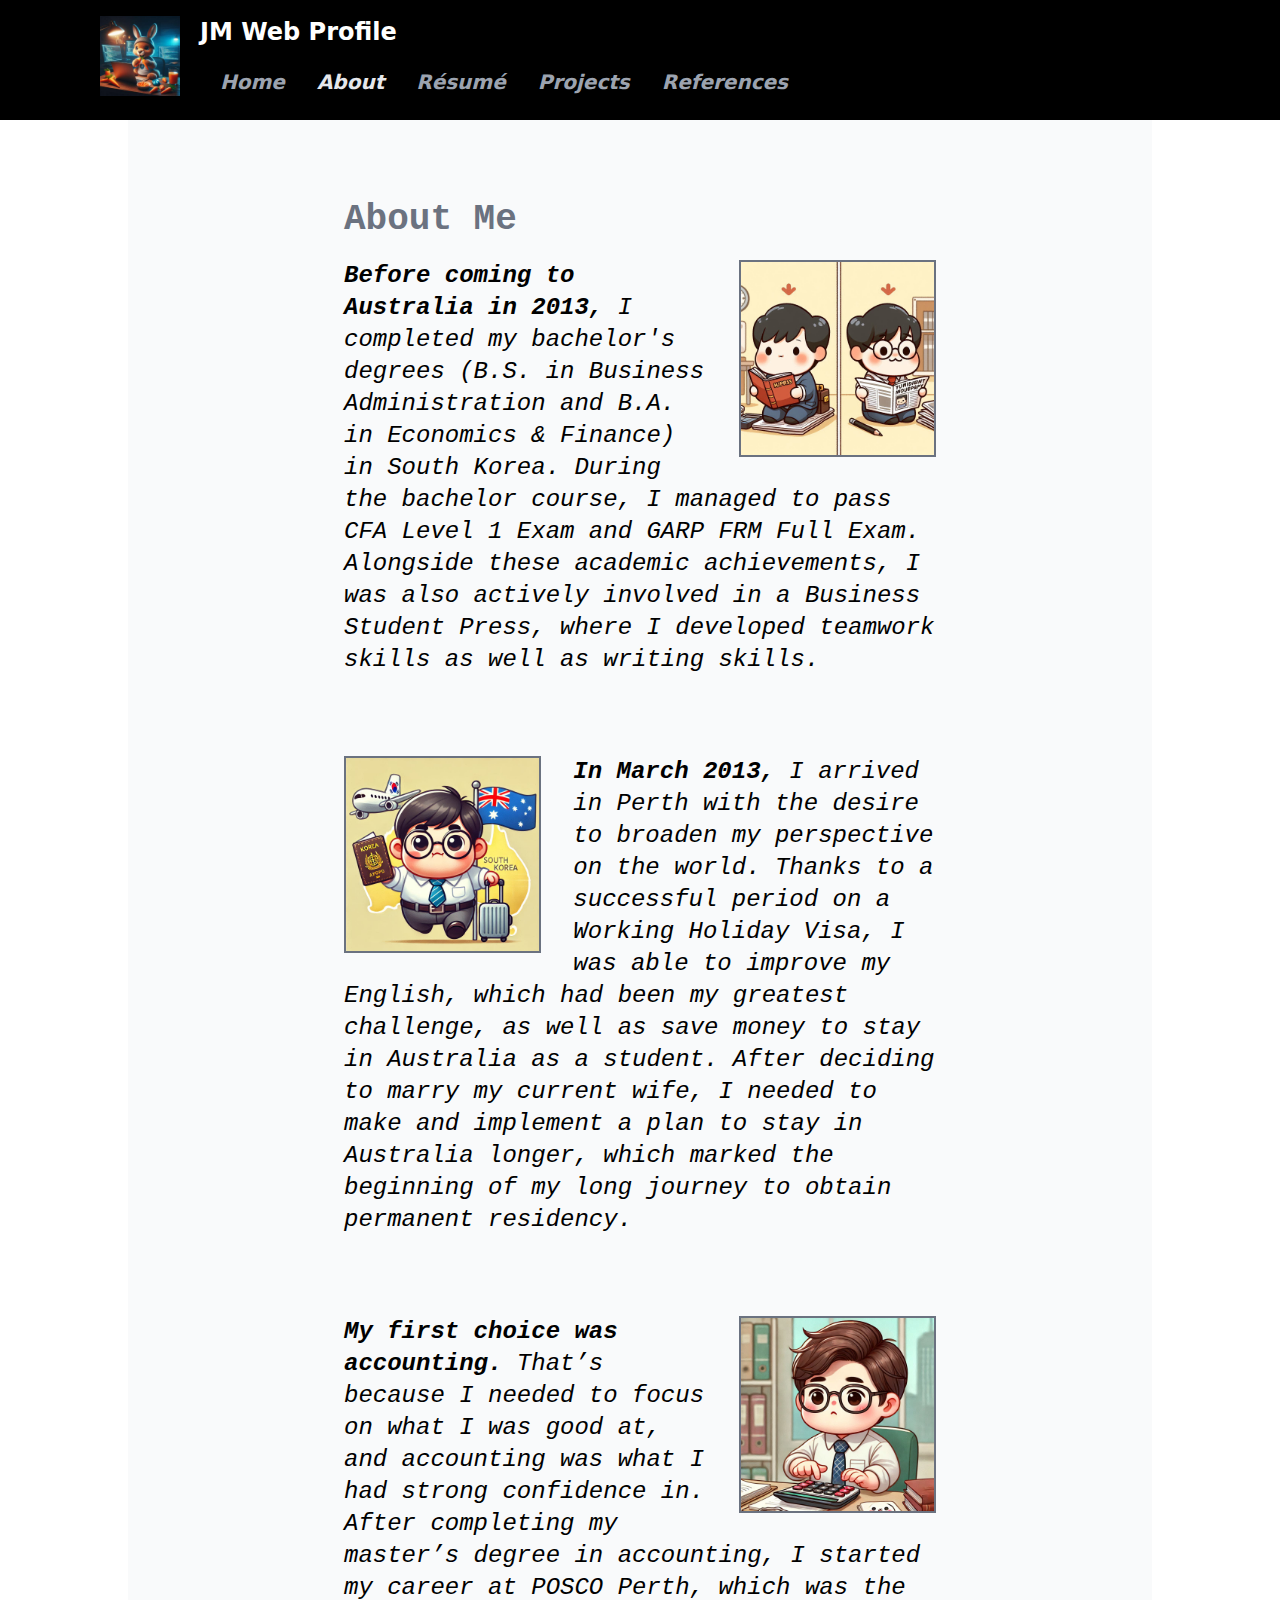
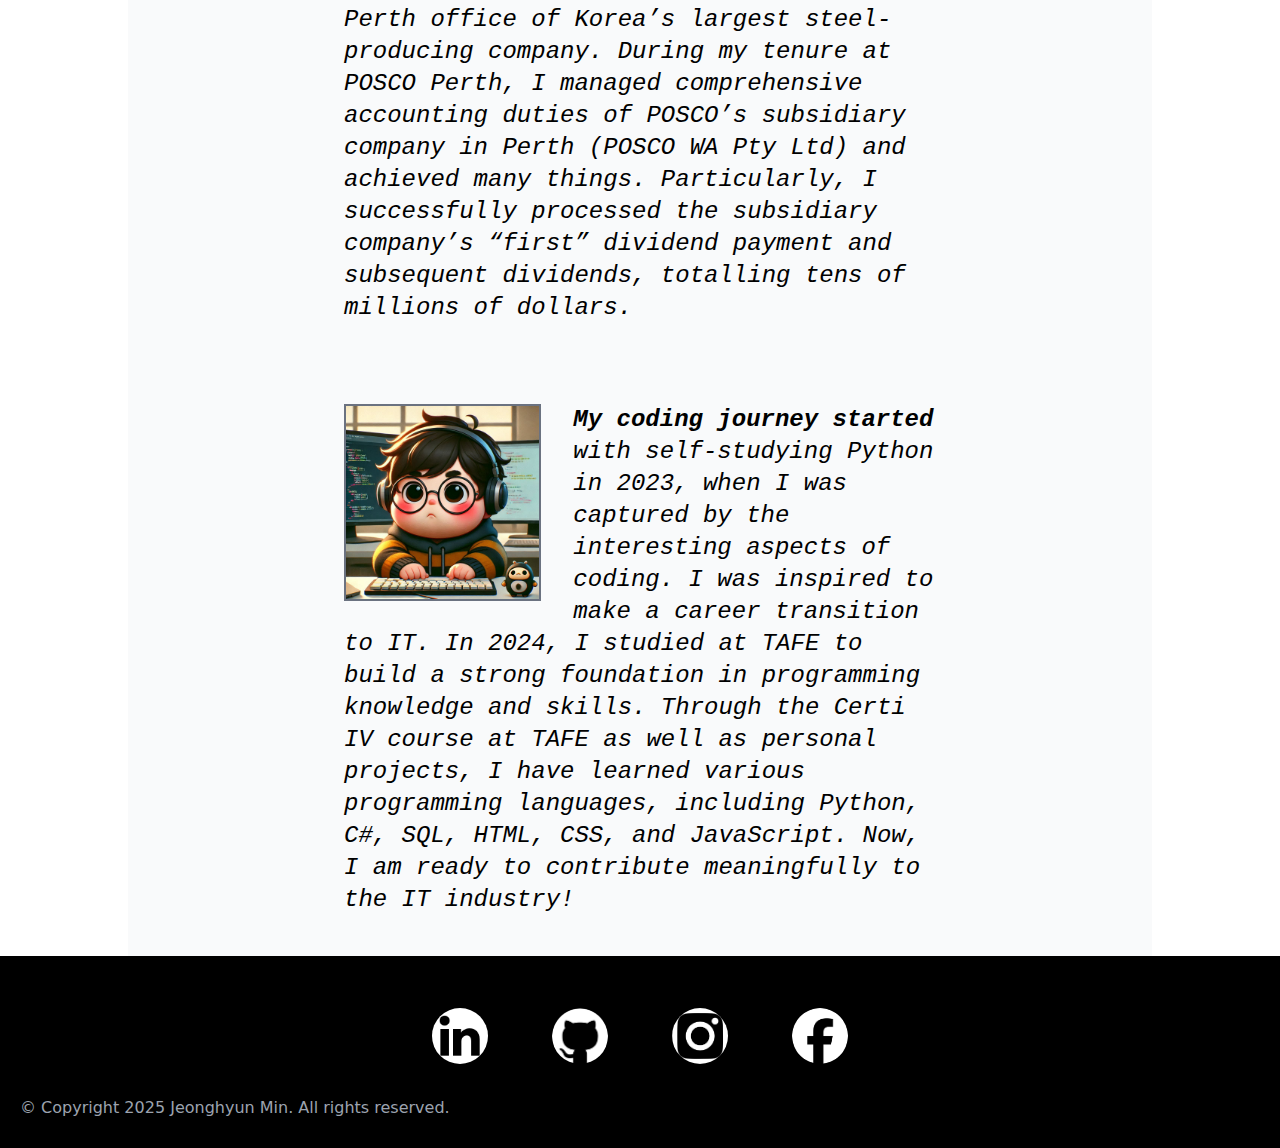
==== commit 0950222f: "feat: revise About page" ====
--- a/about/about.html
+++ b/about/about.html
@@ -58,9 +58,11 @@
         </h3>
         <img src="assets/images/uni_life.jpeg" alt="uni life" class="border-gray-500 border-2 w-1/3 max-w-52 max-h-52 ml-8 float-right max-lg:ml-6 max-md:ml-4 max-sm:ml-2">
         <p class="text-2xl italic font-mono max-lg:text-xl max-sm:text-base">
-          <strong>Before coming to Australia in 2013,</strong> I completed my bachelor's degrees (B.S. in Business Administration, B.A. in Economics & Finance) in South Korea. 
+          <strong>Before coming to Australia in 2013,</strong> I completed my bachelor's degrees 
+          (B.S. in Business Administration and B.A. in Economics & Finance) in South Korea. 
           During the bachelor course, I managed to pass CFA Level 1 Exam and GARP FRM Full Exam. 
-          With the academic achievement, I was also actively involved in a Business Student Press, where I could develop team skills as well as writing skills.
+          Alongside these academic achievements, I was also actively involved in a Business Student Press, 
+          where I developed teamwork skills as well as writing skills. 
         </p>   
       </section>
       <section class="mt-20 max-lg:mt-16 max-md:mt-10 max-sm:mt-6">
@@ -69,7 +71,11 @@
         </h3>
         <img src="assets/images/to_Australia.jpeg" alt="to Australia" class="border-gray-500 border-2 w-1/3 max-w-52 max-h-52 mr-8 float-left max-lg:mr-6 max-md:mr-4 max-sm:mr-2">
         <p class="text-2xl italic font-mono max-lg:text-xl max-sm:text-base">
-          <strong>In March 2013,</strong> I arrived at Perth with the desire that I could extend my insight into the world. Thanks to the successful period with Working Holiday Visa, I was able to improve my English, which was my biggest drawback, as well as save money to stay in Australia as a student. After my decision of marriage with my current wife, I had to make and conduct a plan to stay in Australia longer, which was the start point of my long journey to get a permanent visa.
+          <strong>In March 2013,</strong> I arrived in Perth with the desire to broaden my perspective on the world. 
+          Thanks to a successful period on a Working Holiday Visa, I was able to improve my English, which had been my greatest challenge, 
+          as well as save money to stay in Australia as a student. 
+          After deciding to marry my current wife, I needed to make and implement a plan to stay in Australia longer, 
+          which marked the beginning of my long journey to obtain permanent residency.
         </p>   
       </section>
       <section class="mt-20 max-lg:mt-16 max-md:mt-10 max-sm:mt-6">
@@ -78,10 +84,14 @@
         </h3>
         <img src="assets/images/accountant.jpeg" alt="Accountant life" class="border-gray-500 border-2 w-1/3 max-w-52 max-h-52 ml-8 float-right max-lg:ml-6 max-md:ml-4 max-sm:ml-2">
         <p class="text-2xl italic font-mono max-lg:text-xl max-sm:text-base">
-          <strong>My first choice was accounting.</strong> That’s because I needed to focus on what I was good at, and accounting was what I had strong confidence in. 
-          After completing my master course in Accounting, I started my career in POSCO Perth, which was the Perth Office of the largest steel-producing company in Korea. 
-          During my tenure at POSCO Perth, I achieved many things. 
-          Particularly, I successfully processed the company’s “first” dividend payment and onwards dividends, totally tens of million dollars. 
+          <strong>My first choice was accounting.</strong> 
+          That’s because I needed to focus on what I was good at, and accounting was what I had strong confidence in. 
+          After completing my master’s degree in accounting, I started my career at POSCO Perth, 
+          which was the Perth office of Korea’s largest steel-producing company. 
+          During my tenure at POSCO Perth, 
+          I managed comprehensive accounting duties of POSCO’s subsidiary company in Perth (POSCO WA Pty Ltd) and achieved many things. 
+          Particularly, I successfully processed the subsidiary company’s “first” dividend payment and subsequent dividends, 
+          totalling tens of millions of dollars. 
         </p>
       </section>
       <section class="mt-20 max-lg:mt-16 max-md:mt-10 max-sm:mt-6">
@@ -90,7 +100,13 @@
         </h3>
         <img src="assets/images/programmer.jpeg" alt="coding life" class="border-gray-500 border-2 w-1/3 max-w-52 max-h-52 mr-8 float-left max-lg:mr-6 max-md:mr-4 max-sm:mr-2">
         <p class="text-2xl italic font-mono max-lg:text-xl max-sm:text-base">
-          <strong>My coding journey started</strong> with self-studying Python in 2023, when I was captured by the interesting aspects of coding. I was inspired to make a career transition to IT. In 2024, I studied at Tafe to build a foundation knowledge and skills as a programmer. Through the Certi IV course at Tafe as well as personal projects, I have learned various languages, including Python, C#, SQL, HTML, CSS, and JS. Now, I am ready to contribute to the IT industry!!!
+          <strong>My coding journey started</strong> with self-studying Python in 2023, 
+          when I was captured by the interesting aspects of coding. 
+          I was inspired to make a career transition to IT. 
+          In 2024, I studied at TAFE to build a strong foundation in programming knowledge and skills. 
+          Through the Certi IV course at TAFE as well as personal projects, I have learned various programming languages, 
+          including Python, C#, SQL, HTML, CSS, and JavaScript. 
+          Now, I am ready to contribute meaningfully to the IT industry!
         </p>   
       </section>
     </article>
--- a/assets/css/site.css
+++ b/assets/css/site.css
@@ -562,10 +562,6 @@
   z-index: 10;
 }
 
-.float-end {
-  float: inline-end;
-}
-
 .float-right {
   float: right;
 }
@@ -619,14 +615,30 @@
   margin-left: 1rem;
 }
 
+.ml-44 {
+  margin-left: 11rem;
+}
+
 .ml-5 {
   margin-left: 1.25rem;
 }
 
+.ml-8 {
+  margin-left: 2rem;
+}
+
 .mr-40 {
   margin-right: 10rem;
 }
 
+.mr-44 {
+  margin-right: 11rem;
+}
+
+.mr-8 {
+  margin-right: 2rem;
+}
+
 .mt-1 {
   margin-top: 0.25rem;
 }
@@ -647,6 +659,10 @@
   margin-top: 0.5rem;
 }
 
+.mt-20 {
+  margin-top: 5rem;
+}
+
 .mt-3 {
   margin-top: 0.75rem;
 }
@@ -659,58 +675,10 @@
   margin-top: 1.5rem;
 }
 
-.mt-7 {
-  margin-top: 1.75rem;
-}
-
 .mt-auto {
   margin-top: auto;
 }
 
-.ml-20 {
-  margin-left: 5rem;
-}
-
-.mr-20 {
-  margin-right: 5rem;
-}
-
-.ml-36 {
-  margin-left: 9rem;
-}
-
-.mr-36 {
-  margin-right: 9rem;
-}
-
-.ml-44 {
-  margin-left: 11rem;
-}
-
-.mr-44 {
-  margin-right: 11rem;
-}
-
-.ml-8 {
-  margin-left: 2rem;
-}
-
-.mr-8 {
-  margin-right: 2rem;
-}
-
-.mt-16 {
-  margin-top: 4rem;
-}
-
-.mt-24 {
-  margin-top: 6rem;
-}
-
-.mt-20 {
-  margin-top: 5rem;
-}
-
 .flex {
   display: flex;
 }
@@ -743,14 +711,6 @@
   height: 12rem;
 }
 
-.h-52 {
-  height: 13rem;
-}
-
-.h-60 {
-  height: 15rem;
-}
-
 .max-h-52 {
   max-height: 13rem;
 }
@@ -759,6 +719,10 @@
   width: 50%;
 }
 
+.w-1\/3 {
+  width: 33.333333%;
+}
+
 .w-14 {
   width: 3.5rem;
 }
@@ -783,18 +747,6 @@
   width: 100%;
 }
 
-.w-52 {
-  width: 13rem;
-}
-
-.w-60 {
-  width: 15rem;
-}
-
-.w-1\/3 {
-  width: 33.333333%;
-}
-
 .max-w-2xl {
   max-width: 42rem;
 }
@@ -803,6 +755,10 @@
   max-width: 56rem;
 }
 
+.max-w-52 {
+  max-width: 13rem;
+}
+
 .max-w-6xl {
   max-width: 72rem;
 }
@@ -819,10 +775,6 @@
   max-width: 36rem;
 }
 
-.max-w-52 {
-  max-width: 13rem;
-}
-
 .flex-auto {
   flex: 1 1 auto;
 }
@@ -841,10 +793,6 @@
 
 .flex-row {
   flex-direction: row;
-}
-
-.flex-row-reverse {
-  flex-direction: row-reverse;
 }
 
 .flex-col {
@@ -1040,6 +988,11 @@
   line-height: 2.25rem;
 }
 
+.text-4xl {
+  font-size: 2.25rem;
+  line-height: 2.5rem;
+}
+
 .text-lg {
   font-size: 1.125rem;
   line-height: 1.75rem;
@@ -1053,11 +1006,6 @@
 .text-xl {
   font-size: 1.25rem;
   line-height: 1.75rem;
-}
-
-.text-4xl {
-  font-size: 2.25rem;
-  line-height: 2.5rem;
 }
 
 .font-bold {
@@ -1192,108 +1140,65 @@
   filter: var(--tw-blur) var(--tw-brightness) var(--tw-contrast) var(--tw-grayscale) var(--tw-hue-rotate) var(--tw-invert) var(--tw-saturate) var(--tw-sepia) var(--tw-drop-shadow);
 }
 
-@media not all and (min-width: 1536px) {
-  .max-2xl\:text-xl {
-    font-size: 1.25rem;
-    line-height: 1.75rem;
-  }
-}
-
 @media not all and (min-width: 1024px) {
-  .max-lg\:ml-4 {
-    margin-left: 1rem;
-  }
-
   .max-lg\:ml-28 {
     margin-left: 7rem;
   }
 
+  .max-lg\:ml-6 {
+    margin-left: 1.5rem;
+  }
+
   .max-lg\:mr-28 {
     margin-right: 7rem;
   }
 
+  .max-lg\:mr-6 {
+    margin-right: 1.5rem;
+  }
+
+  .max-lg\:mt-16 {
+    margin-top: 4rem;
+  }
+
   .max-lg\:mt-8 {
     margin-top: 2rem;
   }
 
-  .max-lg\:mr-4 {
-    margin-right: 1rem;
-  }
-
-  .max-lg\:mt-16 {
-    margin-top: 4rem;
-  }
-
-  .max-lg\:ml-6 {
-    margin-left: 1.5rem;
-  }
-
-  .max-lg\:mr-6 {
-    margin-right: 1.5rem;
-  }
-
-  .max-lg\:text-lg {
-    font-size: 1.125rem;
-    line-height: 1.75rem;
-  }
-
-  .max-lg\:text-2xl {
-    font-size: 1.5rem;
-    line-height: 2rem;
+  .max-lg\:text-3xl {
+    font-size: 1.875rem;
+    line-height: 2.25rem;
   }
 
   .max-lg\:text-xl {
     font-size: 1.25rem;
     line-height: 1.75rem;
   }
-
-  .max-lg\:text-3xl {
-    font-size: 1.875rem;
-    line-height: 2.25rem;
-  }
 }
 
 @media not all and (min-width: 768px) {
-  .max-md\:ml-2 {
-    margin-left: 0.5rem;
-  }
-
   .max-md\:ml-16 {
     margin-left: 4rem;
   }
 
+  .max-md\:ml-4 {
+    margin-left: 1rem;
+  }
+
   .max-md\:mr-16 {
     margin-right: 4rem;
   }
 
+  .max-md\:mr-4 {
+    margin-right: 1rem;
+  }
+
+  .max-md\:mt-10 {
+    margin-top: 2.5rem;
+  }
+
   .max-md\:mt-5 {
     margin-top: 1.25rem;
-  }
-
-  .max-md\:mr-2 {
-    margin-right: 0.5rem;
-  }
-
-  .max-md\:mt-10 {
-    margin-top: 2.5rem;
-  }
-
-  .max-md\:ml-4 {
-    margin-left: 1rem;
-  }
-
-  .max-md\:mr-4 {
-    margin-right: 1rem;
-  }
-
-  .max-md\:text-lg {
-    font-size: 1.125rem;
-    line-height: 1.75rem;
-  }
-
-  .max-md\:text-xl {
-    font-size: 1.25rem;
-    line-height: 1.75rem;
   }
 
   .max-md\:text-2xl {
@@ -1303,14 +1208,18 @@
 }
 
 @media not all and (min-width: 640px) {
-  .max-sm\:ml-1 {
-    margin-left: 0.25rem;
+  .max-sm\:ml-2 {
+    margin-left: 0.5rem;
   }
 
   .max-sm\:ml-4 {
     margin-left: 1rem;
   }
 
+  .max-sm\:mr-2 {
+    margin-right: 0.5rem;
+  }
+
   .max-sm\:mr-4 {
     margin-right: 1rem;
   }
@@ -1319,29 +1228,8 @@
     margin-top: 0.5rem;
   }
 
-  .max-sm\:mr-1 {
-    margin-right: 0.25rem;
-  }
-
-  .max-sm\:mt-5 {
-    margin-top: 1.25rem;
-  }
-
-  .max-sm\:ml-2 {
-    margin-left: 0.5rem;
-  }
-
-  .max-sm\:mr-2 {
-    margin-right: 0.5rem;
-  }
-
   .max-sm\:mt-6 {
     margin-top: 1.5rem;
-  }
-
-  .max-sm\:text-lg {
-    font-size: 1.125rem;
-    line-height: 1.75rem;
   }
 
   .max-sm\:text-base {
